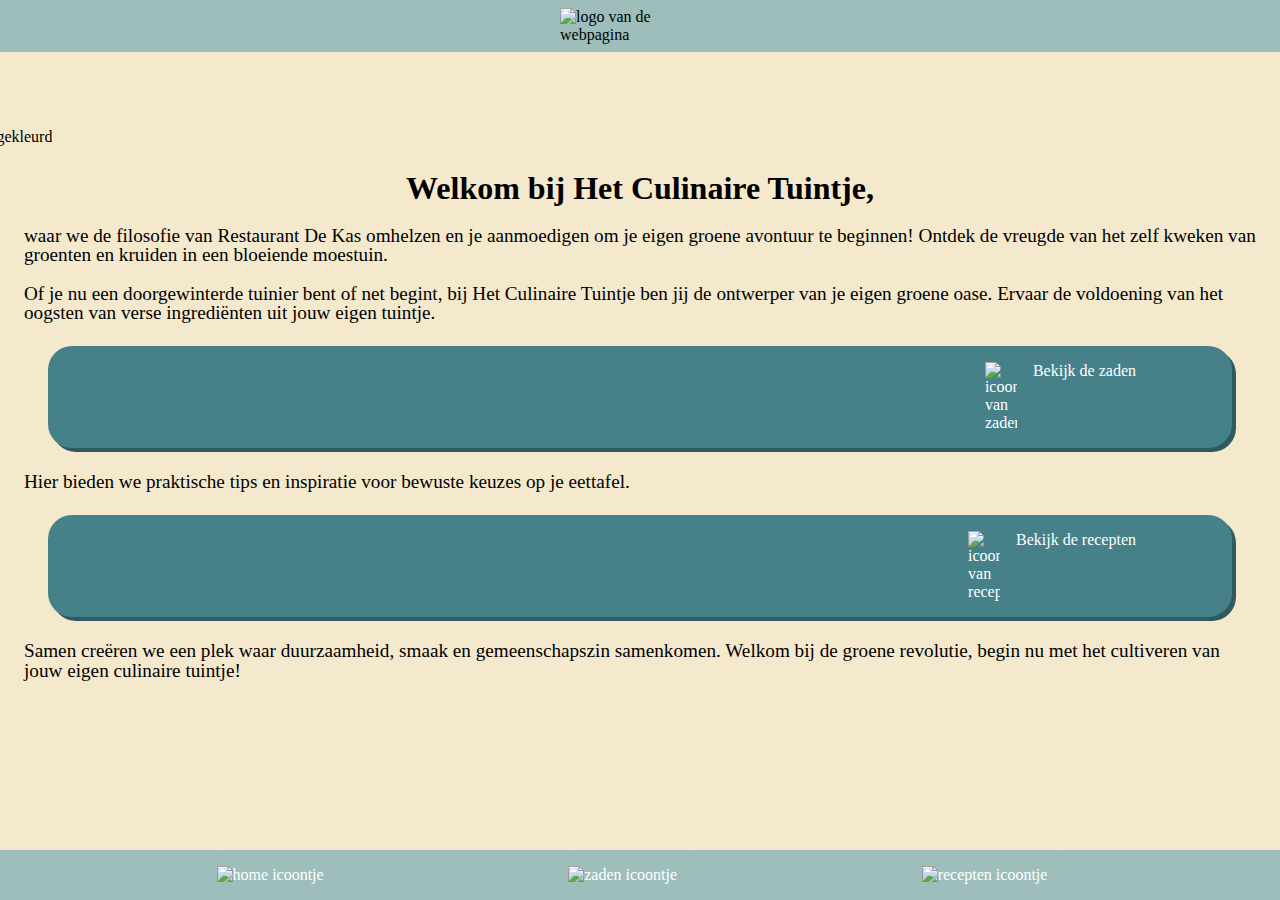
==== index.html @ 7f9937b7 "Add files via upload" ====
<!DOCTYPE html>
<html lang="en">

<head>
    <meta charset="UTF-8">
    <meta name="viewport" content="width=device-width, initial-scale=1.0">
    <title>Document</title>
    <link rel="stylesheet" href="styles.css">
</head>

<body>
    <header>
        <img class="logo" src="icoon/logo.png" alt="logo van de webpagina">
    </header>
    <main class="homepagina">
        <img class="gekleurd" src="icoon/logokleur.png" alt="het logo ingekleurd">
        <h1>Welkom bij Het Culinaire Tuintje, </h1>
        <p>waar we de filosofie van Restaurant De Kas omhelzen en je aanmoedigen om je eigen groene avontuur te
            beginnen! Ontdek de vreugde van het zelf kweken van groenten en kruiden in een bloeiende moestuin.</p>

        <p>Of je nu een doorgewinterde tuinier bent of net begint, bij Het Culinaire Tuintje ben jij de ontwerper van je
            eigen groene oase. Ervaar de voldoening van het oogsten van verse ingrediënten uit jouw eigen tuintje.</p>
        <a class="home" href="zaden.html"><img src="icoon/witzaadjes.png" alt="icoontje van zaden">Bekijk de zaden</a>
        <p>Hier bieden we praktische tips en inspiratie voor bewuste keuzes op je eettafel.</p>
        <a class="home" href="recepten.html"><img src="icoon/witrecepten.png" alt="icoontje van recepten">Bekijk de
            recepten</a>
        <p>Samen creëren we een plek waar duurzaamheid, smaak en gemeenschapszin samenkomen. Welkom bij de groene
            revolutie, begin nu met het cultiveren van jouw eigen culinaire tuintje!</p>
    </main>
    <footer>
        <nav class="navigatie">
            <ul>
                <li><a href="index.html"><img src="icoon/home.png" alt="home icoontje"></a></li>
                <li><a href="zaden.html"><img src="icoon/zaden.png" alt="zaden icoontje"></a></li>
                <li><a href="recepten.html"><img src="icoon/recepten.png" alt="recepten icoontje"></a></li>
            </ul>
        </nav>
    </footer>
</body>

</html>
---- styles.css ----
body {
    background-color: #f4e9cd;
}
@font-face {
    font-family: Spartan ;
    src: url(fonts/LeagueSpartan-Regular.ttf);
}

@font-face {
    font-family: Matao;
    src: url(fonts/MATAO\ Free\ Demo\ .otf);
}

article {
    background-color: #77aca2;
    border-radius: 1.5em;
    padding: 1em;
    padding-bottom: 2em;
    margin: 1em;
    margin-bottom: 2em;
}

img {
    margin: auto;
    margin-right: 1em;
    width: 10em;
    height: 8em;
    object-fit: cover;
}

section {
    display: flex;
    flex-direction: row;
    margin-bottom: 1em;
}

.logo {
    width: 10em;
    height: auto;
    margin: auto;
    padding: 0.5em;
}

header {
    background-color: #9dbebb;
    width: 100vw;
    position: absolute;
    left: 0;
    right: 0;
    top: 0;
    display: flex;
}

main {
    margin-top: 7em;
    margin-bottom: 7em;
}

h1 {
    margin: 0 auto;
    display: flex;
    justify-content: center;
}

a{
    color: white;
    padding: 0.75em;
    background-color: #468189;
    border-radius: 1.5em;
    text-decoration: none;
    margin: 2em;
    box-shadow: 4px 4px #315a60;
}

div {
    background-color: #77aca2;
    border-radius: 50%;
    width: 15em;
    height: 15em;
    display: flex;
    flex-direction: column;
    align-items: center;
    margin: 0 auto;
    justify-content: center;
    padding: 3em;
}

.bloemkool {
    margin: 0.5em;
    width: 18em;
    height: 15em;
    object-fit: cover;
}

.productomschrijving {
    width: 90vw;
    margin: 2em auto;
    text-align: center; 
}

footer {
    background-color: #9dbebb;
    position: fixed;
    width: 100vw;
    left: 0;
    bottom: 0;
    right: 0;
    padding-top: 1em;
    padding-bottom: 1em;
}

nav {
    left: 0;
    bottom: 0;
    right: 0;
}

nav a{
background-color: #9dbebb;
box-shadow: none;
margin: 0;
}

nav img {
    margin: auto;
    margin-right: 1em;
    height: 2em;
    width: auto;
    object-fit: cover;
}

nav ul {
    list-style: none;
    display: flex;
    flex-direction: row;
    justify-content: space-evenly;
    margin: 0px;
    padding: 0px;
}

li {
    padding: 0;
}

h2 {
    text-align: center;
    font-family: matao;
}

.home img {
    width: 2em;
    height: auto;

}

.home  {
    padding: 1em 6em;
    display: flex;
    margin: 1.5em;
    
}

p {
    font-family: spartan ;
    line-height: 1em;
    font-size: larger;
}

.homepagina {
padding: 1em;
}

.recepten {
    display: flex;
}

.recepten section {
    display: flex;
    flex-direction: column;
}

.recepten img {
    width: 8em;
    height: auto;
}

.recepten img:nth-child(2) {
    position: absolute;
    right: 11em;
    top: 17em;
}

.gekleurd {
    position: relative;
    right: 7em;
    width: 20em;
    height: auto;
    margin-bottom: 1.5em;
}

.specificaties {
   height: 3em;
   width: auto;
}

.terug {
    background-color: #9dbebb;
    box-shadow: 0 0 #f4e9cd;
    color: black;
}

#jaargetijden {
    width: 20em;
    height: auto;
}
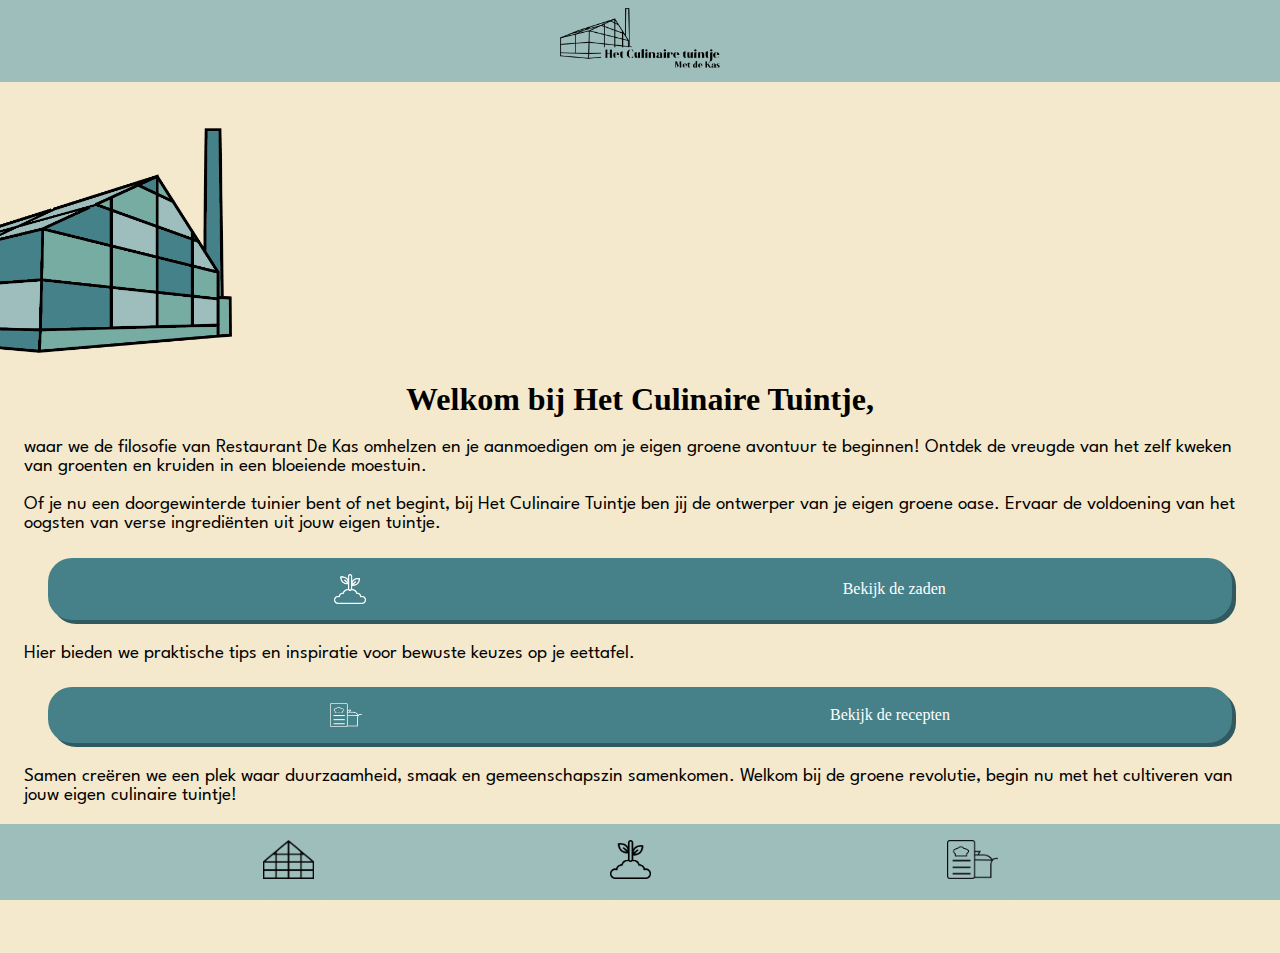
==== commit 30541976: "Add files via upload" ====
--- a/index.html
+++ b/index.html
@@ -10,8 +10,7 @@
 
 <body>
     <header>
-        <img class="logo" src="icoon/logo.png" alt="logo van de webpagina">
-    </header>
+        <a class="logoknop" href="index.html"><img class="logo" src="icoon/logo.png" alt="logo van de webpagina"></a>    </header>
     <main class="homepagina">
         <img class="gekleurd" src="icoon/logokleur.png" alt="het logo ingekleurd">
         <h1>Welkom bij Het Culinaire Tuintje, </h1>
--- a/styles.css
+++ b/styles.css
@@ -1,8 +1,9 @@
 body {
     background-color: #f4e9cd;
 }
+
 @font-face {
-    font-family: Spartan ;
+    font-family: Spartan;
     src: url(fonts/LeagueSpartan-Regular.ttf);
 }
 
@@ -10,6 +11,7 @@
     font-family: Matao;
     src: url(fonts/MATAO\ Free\ Demo\ .otf);
 }
+
 
 article {
     background-color: #77aca2;
@@ -22,13 +24,13 @@
 
 img {
     margin: auto;
-    margin-right: 1em;
+    margin-right: 0.5em;
     width: 10em;
     height: 8em;
     object-fit: cover;
 }
 
-section {
+.zadendiv {
     display: flex;
     flex-direction: row;
     margin-bottom: 1em;
@@ -40,6 +42,7 @@
     margin: auto;
     padding: 0.5em;
 }
+
 
 header {
     background-color: #9dbebb;
@@ -49,6 +52,7 @@
     right: 0;
     top: 0;
     display: flex;
+    justify-content: space-around;
 }
 
 main {
@@ -62,17 +66,33 @@
     justify-content: center;
 }
 
-a{
+a {
     color: white;
     padding: 0.75em;
     background-color: #468189;
     border-radius: 1.5em;
     text-decoration: none;
-    margin: 2em;
+    margin: 1em;
     box-shadow: 4px 4px #315a60;
-}
-
-div {
+    cursor: pointer;
+}
+
+.knoprecept {
+    color: white;
+    padding: 0.75em 1em;
+    background-color: #468189;
+    border-radius: 1.5em;
+    text-decoration: none;
+    margin: 1em;
+    box-shadow: 4px 4px #315a60;
+}
+
+.knoprecept:hover {
+    background-color: #9dbebb;
+    box-shadow: #667c7b;
+}
+
+.bloemkooldiv {
     background-color: #77aca2;
     border-radius: 50%;
     width: 15em;
@@ -95,7 +115,7 @@
 .productomschrijving {
     width: 90vw;
     margin: 2em auto;
-    text-align: center; 
+    text-align: center;
 }
 
 footer {
@@ -115,10 +135,10 @@
     right: 0;
 }
 
-nav a{
-background-color: #9dbebb;
-box-shadow: none;
-margin: 0;
+nav a {
+    background-color: #9dbebb;
+    box-shadow: none;
+    margin: 0;
 }
 
 nav img {
@@ -139,7 +159,9 @@
 }
 
 li {
-    padding: 0;
+    font-family: spartan;
+    line-height: 1em;
+    font-size: larger;
 }
 
 h2 {
@@ -150,44 +172,54 @@
 .home img {
     width: 2em;
     height: auto;
-
-}
-
-.home  {
-    padding: 1em 6em;
+    margin: 0;
+}
+
+.home {
+    padding: 1em 3em;
     display: flex;
     margin: 1.5em;
-    
+    align-items: center;
+    justify-content: space-around;
 }
 
 p {
-    font-family: spartan ;
+    font-family: spartan;
     line-height: 1em;
     font-size: larger;
 }
 
 .homepagina {
-padding: 1em;
+    padding: 1em;
 }
 
 .recepten {
     display: flex;
-}
-
-.recepten section {
-    display: flex;
-    flex-direction: column;
 }
 
 .recepten img {
     width: 8em;
     height: auto;
+    margin-right: 1em;
 }
 
 .recepten img:nth-child(2) {
     position: absolute;
     right: 11em;
     top: 17em;
+}
+
+#aubergine1 {
+    position: absolute;
+    right: 11em;
+    top: 36em;
+}
+
+#aubergine2 {
+    position: absolute;
+    right: 11em;
+    top: 53em;
+
 }
 
 .gekleurd {
@@ -199,8 +231,8 @@
 }
 
 .specificaties {
-   height: 3em;
-   width: auto;
+    height: 3em;
+    width: auto;
 }
 
 .terug {
@@ -210,6 +242,103 @@
 }
 
 #jaargetijden {
-    width: 20em;
-    height: auto;
+    width: 22em;
+    height: auto;
+    margin: 1em 0em 2em;
+}
+
+.recepten p {
+    padding-left: 0.5em;
+    margin-bottom: 1.3em;
+}
+
+.zadenknop {
+    margin: 5em;
+}
+
+.receptendiv h2 {
+    text-align: left;
+}
+
+.specificatiesrow {
+    display: flex;
+    flex-direction: row;
+}
+
+.specificatiesdiv {
+    display: flex;
+    flex-direction: column;
+    flex-wrap: wrap;
+    height: 12em;
+    align-items: flex-start;
+    align-content: space-around;
+    margin-bottom: 3em;
+}
+
+.legenda img {
+    width: 2em;
+    height: auto;
+    margin-right: 2em;
+}
+
+.legendarow {
+    display: flex;
+    flex-direction: row;
+}
+
+.legenda {
+    display: flex;
+    flex-direction: column;
+    align-items: flex-start;
+}
+
+.bbdiv {
+    background-color: #77aca2;
+    border-radius: 50%;
+    width: 15em;
+    height: 15em;
+    display: flex;
+    flex-direction: column;
+    align-items: center;
+    margin: 0 auto;
+    justify-content: flex-end;
+    padding: 3em;
+}
+
+.bbdiv img {
+    width: 10em;
+    height: auto;
+    margin: 0;
+}
+
+.bbdiv h1 {
+    text-align: center;
+    margin-top: 1em;
+}
+
+.bbdiv img:nth-child(1) {
+    position: absolute;
+    top: 10em;
+    right: 9em;
+}
+
+.bbdiv img:nth-child(2) {
+    position: absolute;
+    top: 12em;
+    right: 4em;
+}
+
+.receptinformatie {
+    list-style: none;
+}
+
+.ruimte {
+    margin-top: 2em;
+}
+
+.logoknop {
+    background: none;
+    box-shadow: none;
+    margin: 0em;
+    padding: 0em;
 }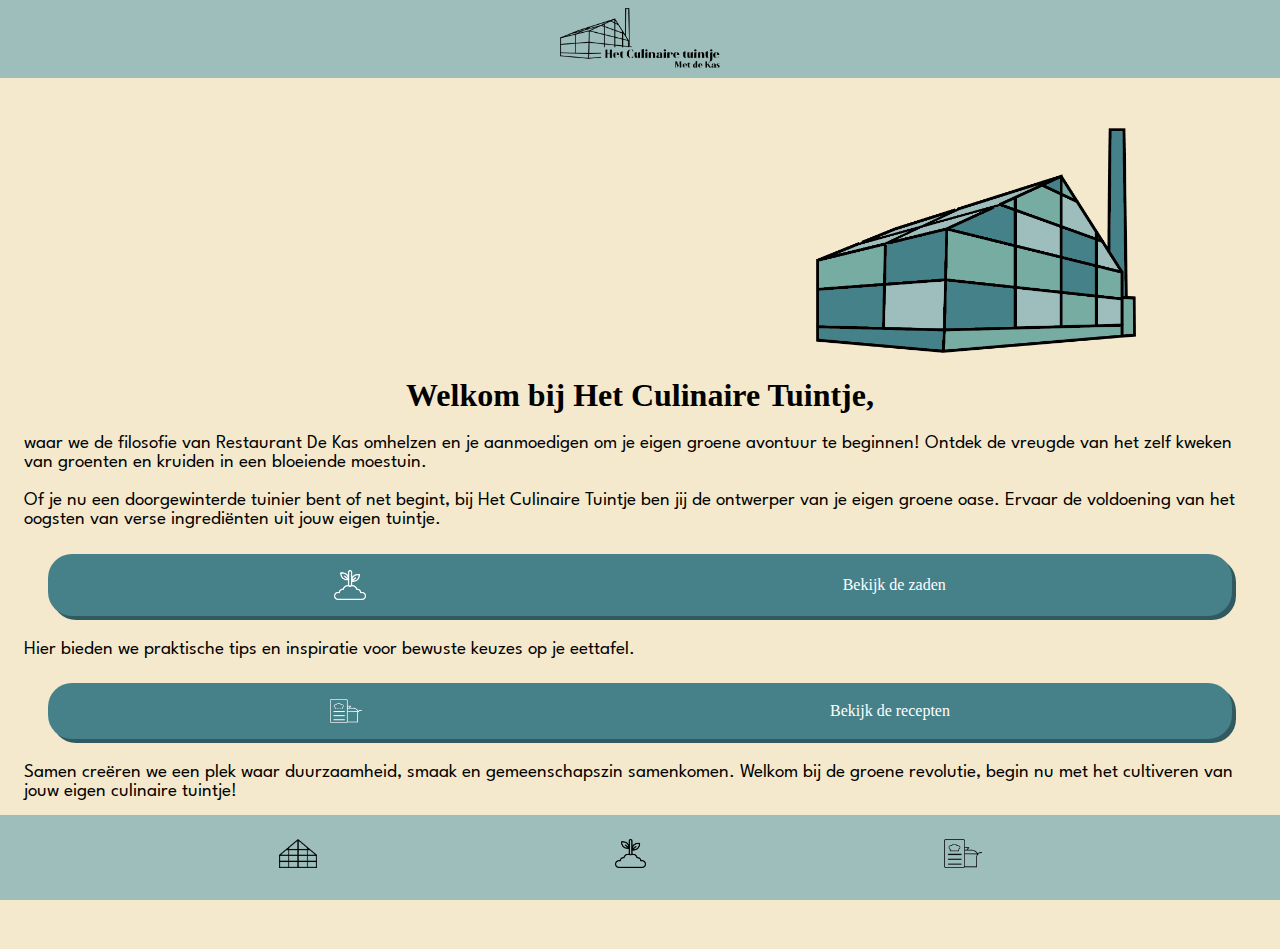
==== commit 22ca0a7e: "Add files via upload" ====
--- a/index.html
+++ b/index.html
@@ -1,5 +1,5 @@
 <!DOCTYPE html>
-<html lang="en">
+<html lang="nl">
 
 <head>
     <meta charset="UTF-8">
@@ -10,7 +10,8 @@
 
 <body>
     <header>
-        <a class="logoknop" href="index.html"><img class="logo" src="icoon/logo.png" alt="logo van de webpagina"></a>    </header>
+        <a class="logoknop" href="index.html"><img class="logo" src="icoon/logo.png" alt="logo van de webpagina"></a>
+    </header>
     <main class="homepagina">
         <img class="gekleurd" src="icoon/logokleur.png" alt="het logo ingekleurd">
         <h1>Welkom bij Het Culinaire Tuintje, </h1>
--- a/styles.css
+++ b/styles.css
@@ -25,15 +25,17 @@
 img {
     margin: auto;
     margin-right: 0.5em;
-    width: 10em;
     height: 8em;
-    object-fit: cover;
+    object-fit: contain;
+    display: block;
+    width: 8em;
 }
 
 .zadendiv {
     display: flex;
     flex-direction: row;
     margin-bottom: 1em;
+    align-items: center;
 }
 
 .logo {
@@ -87,11 +89,6 @@
     box-shadow: 4px 4px #315a60;
 }
 
-.knoprecept:hover {
-    background-color: #9dbebb;
-    box-shadow: #667c7b;
-}
-
 .bloemkooldiv {
     background-color: #77aca2;
     border-radius: 50%;
@@ -125,8 +122,8 @@
     left: 0;
     bottom: 0;
     right: 0;
-    padding-top: 1em;
-    padding-bottom: 1em;
+    padding-top: 0em;
+    padding-bottom: 0.5em;
 }
 
 nav {
@@ -138,13 +135,14 @@
 nav a {
     background-color: #9dbebb;
     box-shadow: none;
-    margin: 0;
+    padding: 0;
+
 }
 
 nav img {
     margin: auto;
     margin-right: 1em;
-    height: 2em;
+    height: 1.5em;
     width: auto;
     object-fit: cover;
 }
@@ -160,8 +158,9 @@
 
 li {
     font-family: spartan;
-    line-height: 1em;
+    line-height: 1.25em;
     font-size: larger;
+    max-width: 16em;
 }
 
 h2 {
@@ -212,14 +211,13 @@
 #aubergine1 {
     position: absolute;
     right: 11em;
-    top: 36em;
+    top: 35em;
 }
 
 #aubergine2 {
     position: absolute;
     right: 11em;
     top: 53em;
-
 }
 
 .gekleurd {
@@ -232,7 +230,8 @@
 
 .specificaties {
     height: 3em;
-    width: auto;
+    width: 3em;
+    margin-right: 1em;
 }
 
 .terug {
@@ -250,6 +249,7 @@
 .recepten p {
     padding-left: 0.5em;
     margin-bottom: 1.3em;
+    width: 100%;
 }
 
 .zadenknop {
@@ -284,12 +284,14 @@
 .legendarow {
     display: flex;
     flex-direction: row;
+    margin-left: 1em;
 }
 
 .legenda {
     display: flex;
     flex-direction: column;
     align-items: flex-start;
+    margin-top: 2em;
 }
 
 .bbdiv {
@@ -341,4 +343,17 @@
     box-shadow: none;
     margin: 0em;
     padding: 0em;
-}+}
+
+.zadenimg {
+    width: 8em;
+    height: 8em;
+    margin-right: 1em;
+}
+
+.legendaknop {
+    display: block;
+    margin-right: auto;
+    margin-left: auto;
+    width: 3em;
+}
